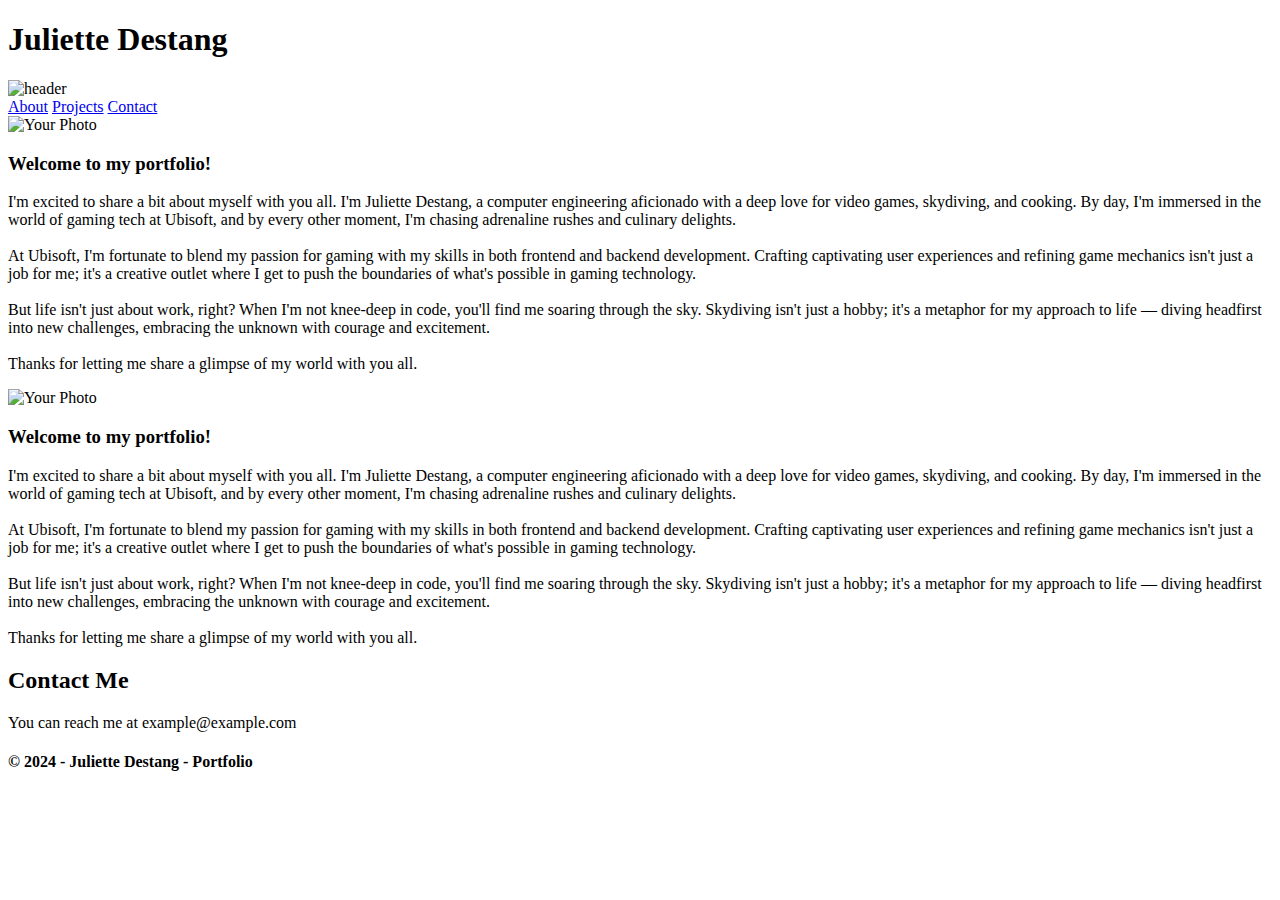
==== index.html @ 7670d622 "[ADD] index" ====
<!DOCTYPE html>
<html lang="en">

<head>
    <meta charset="UTF-8">
    <meta name="viewport" content="width=device-width, initial-scale=1.0">
    <title>Juliette Destang - Portfolio</title>
    <link rel="stylesheet" href="styles.css">
</head>

<body>
    <header>
        <div class="header-container">
        <h1 class="name-text">Juliette Destang</h1>
        <img class="header-photo" src="images/header.png" alt="header">
    </div>
    </header>

    <nav>
        <a href="#about" class="button">About</a>
        <a href="#projects" class="button">Projects</a>
        <a href="#contact" class="button">Contact</a>
    </nav>
    <div class="content">
        <section id="about">
            <div class="card">
                <div class="card-content">
                    <img class="profile-photo" src="images/me.png" alt="Your Photo">
                    <div class="about-text">
                        <h3>Welcome to my portfolio!<br></h3>
                        <p>I'm excited to share a bit about myself with you all. I'm Juliette Destang, a computer
                            engineering
                            aficionado with a deep love for video games, skydiving, and cooking. By day, I'm immersed in
                            the world of gaming tech at Ubisoft, and by every other moment, I'm chasing adrenaline
                            rushes and culinary delights.<br> <br>

                            At Ubisoft, I'm fortunate to blend my passion for gaming with my skills in both frontend and
                            backend development. Crafting captivating user experiences and refining game mechanics isn't
                            just a job for me; it's a creative outlet where I get to push the boundaries of what's
                            possible in gaming technology.<br> <br>

                            But life isn't just about work, right? When I'm not knee-deep in code, you'll find me
                            soaring through the sky. Skydiving isn't just a hobby; it's a metaphor for my approach to
                            life — diving headfirst into new challenges, embracing the unknown with courage and
                            excitement.<br> <br>

                            Thanks for letting me share a glimpse of my world with you all.</p>
                    </div>
                </div>
            </div>
        </section>

        <section id="projects">
            <div class="card">
                <div class="card-content">
                    <img class="profile-photo" src="images/me.png" alt="Your Photo">
                    <div class="about-text">
                        <h3>Welcome to my portfolio!<br></h3>
                        <p>I'm excited to share a bit about myself with you all. I'm Juliette Destang, a computer
                            engineering
                            aficionado with a deep love for video games, skydiving, and cooking. By day, I'm immersed in
                            the world of gaming tech at Ubisoft, and by every other moment, I'm chasing adrenaline
                            rushes and culinary delights.<br> <br>

                            At Ubisoft, I'm fortunate to blend my passion for gaming with my skills in both frontend and
                            backend development. Crafting captivating user experiences and refining game mechanics isn't
                            just a job for me; it's a creative outlet where I get to push the boundaries of what's
                            possible in gaming technology.<br> <br>

                            But life isn't just about work, right? When I'm not knee-deep in code, you'll find me
                            soaring through the sky. Skydiving isn't just a hobby; it's a metaphor for my approach to
                            life — diving headfirst into new challenges, embracing the unknown with courage and
                            excitement.<br> <br>

                            Thanks for letting me share a glimpse of my world with you all.</p>
                    </div>
                </div>
        </section>

        <section id="contact">
            <h2>Contact Me</h2>
            <p>You can reach me at example@example.com</p>
        </section>
    </div>
    <footer>
        <h4>&copy; 2024 - Juliette Destang - Portfolio</h4>
    </footer>

    <script src="script.js"></script>
</body>

</html>
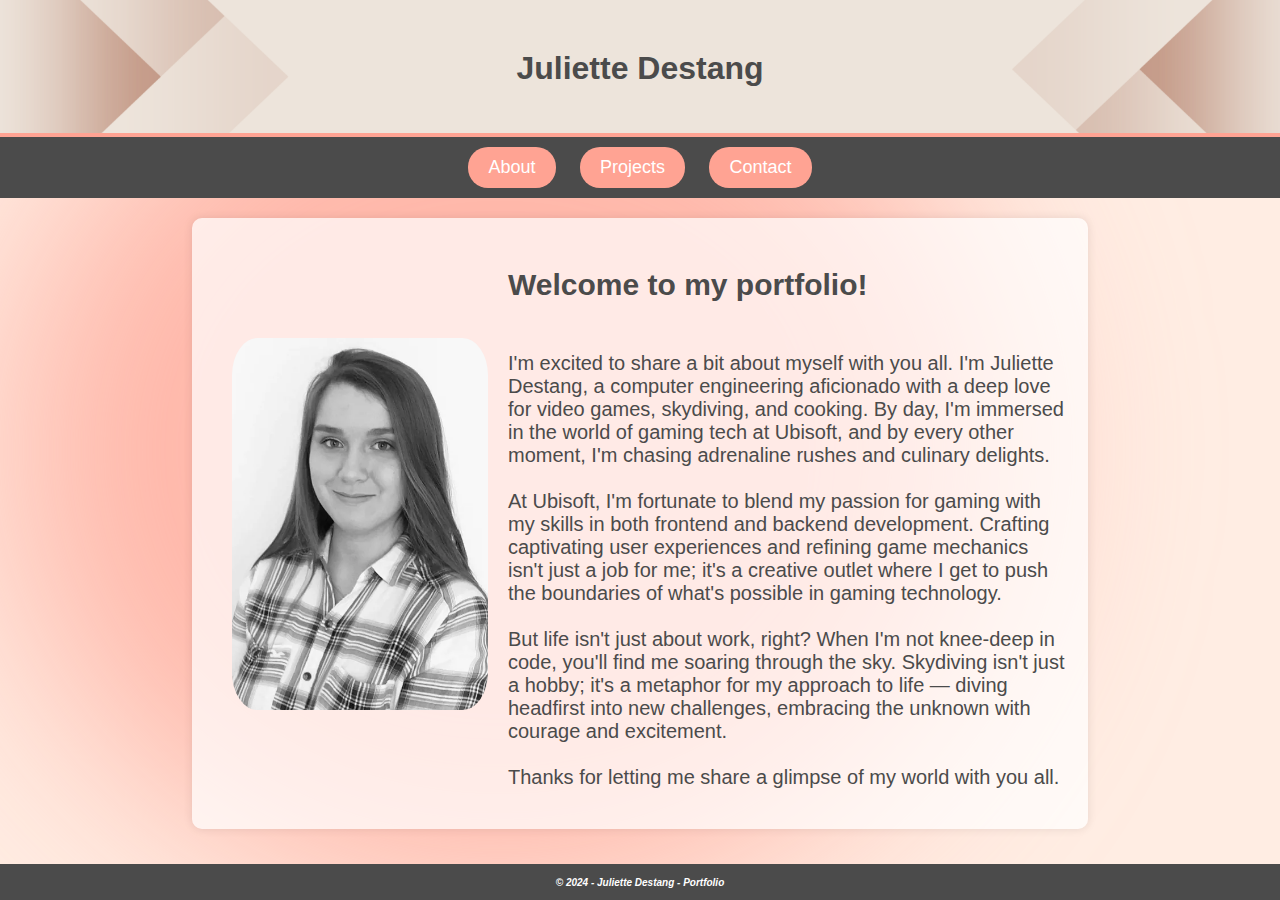
==== commit b2fa3098: "Add files via upload" ====
--- a/index.html
+++ b/index.html
@@ -2,91 +2,144 @@
 <html lang="en">
 
 <head>
+    <!-- Meta tags for character set and viewport -->
     <meta charset="UTF-8">
     <meta name="viewport" content="width=device-width, initial-scale=1.0">
+    <!-- Title of the page -->
     <title>Juliette Destang - Portfolio</title>
-    <link rel="stylesheet" href="styles.css">
+    <!-- External CSS files -->
+    <link rel="stylesheet" href="footer.css">
+    <link rel="stylesheet" href="common.css">
+    <link rel="stylesheet" href="header.css">
+    <link rel="stylesheet" href="card.css">
 </head>
 
 <body>
+    <!-- Background bubble -->
+    <div class="bubble"></div>
+    <!-- Header section -->
     <header>
         <div class="header-container">
-        <h1 class="name-text">Juliette Destang</h1>
-        <img class="header-photo" src="images/header.png" alt="header">
-    </div>
+            <!-- Header text and image -->
+            <h1 class="name-text">Juliette Destang</h1>
+            <img class="header-photo" src="images/header.png" alt="header">
+        </div>
     </header>
 
+    <!-- Navigation links -->
     <nav>
         <a href="#about" class="button">About</a>
         <a href="#projects" class="button">Projects</a>
         <a href="#contact" class="button">Contact</a>
     </nav>
+
+    <!-- Main content section -->
     <div class="content">
+        <!-- About section -->
         <section id="about">
+            <!-- About card -->
             <div class="card">
                 <div class="card-content">
+                    <!-- Profile photo and about text -->
                     <img class="profile-photo" src="images/me.png" alt="Your Photo">
                     <div class="about-text">
+                        <!-- Heading and paragraph -->
                         <h3>Welcome to my portfolio!<br></h3>
                         <p>I'm excited to share a bit about myself with you all. I'm Juliette Destang, a computer
-                            engineering
-                            aficionado with a deep love for video games, skydiving, and cooking. By day, I'm immersed in
-                            the world of gaming tech at Ubisoft, and by every other moment, I'm chasing adrenaline
-                            rushes and culinary delights.<br> <br>
-
-                            At Ubisoft, I'm fortunate to blend my passion for gaming with my skills in both frontend and
-                            backend development. Crafting captivating user experiences and refining game mechanics isn't
-                            just a job for me; it's a creative outlet where I get to push the boundaries of what's
-                            possible in gaming technology.<br> <br>
-
-                            But life isn't just about work, right? When I'm not knee-deep in code, you'll find me
-                            soaring through the sky. Skydiving isn't just a hobby; it's a metaphor for my approach to
-                            life — diving headfirst into new challenges, embracing the unknown with courage and
-                            excitement.<br> <br>
-
-                            Thanks for letting me share a glimpse of my world with you all.</p>
+                            engineering aficionado with a deep love for video games, skydiving, and cooking. By day, I'm
+                            immersed in the world of gaming tech at Ubisoft, and by every other moment, I'm chasing
+                            adrenaline rushes and culinary delights.<br> <br> At Ubisoft, I'm fortunate to blend my
+                            passion for gaming with my skills in both frontend and backend development. Crafting
+                            captivating user experiences and refining game mechanics isn't just a job for me; it's a
+                            creative outlet where I get to push the boundaries of what's possible in gaming
+                            technology.<br> <br> But life isn't just about work, right? When I'm not knee-deep in
+                            code, you'll find me soaring through the sky. Skydiving isn't just a hobby; it's a metaphor
+                            for my approach to life — diving headfirst into new challenges, embracing the unknown with
+                            courage and excitement.<br> <br> Thanks for letting me share a glimpse of my world with you
+                            all.</p>
                     </div>
                 </div>
             </div>
         </section>
 
+        <!-- Projects section -->
         <section id="projects">
+            <!-- LocalShirt card -->
             <div class="card">
                 <div class="card-content">
-                    <img class="profile-photo" src="images/me.png" alt="Your Photo">
                     <div class="about-text">
-                        <h3>Welcome to my portfolio!<br></h3>
-                        <p>I'm excited to share a bit about myself with you all. I'm Juliette Destang, a computer
-                            engineering
-                            aficionado with a deep love for video games, skydiving, and cooking. By day, I'm immersed in
-                            the world of gaming tech at Ubisoft, and by every other moment, I'm chasing adrenaline
-                            rushes and culinary delights.<br> <br>
-
-                            At Ubisoft, I'm fortunate to blend my passion for gaming with my skills in both frontend and
-                            backend development. Crafting captivating user experiences and refining game mechanics isn't
-                            just a job for me; it's a creative outlet where I get to push the boundaries of what's
-                            possible in gaming technology.<br> <br>
-
-                            But life isn't just about work, right? When I'm not knee-deep in code, you'll find me
-                            soaring through the sky. Skydiving isn't just a hobby; it's a metaphor for my approach to
-                            life — diving headfirst into new challenges, embracing the unknown with courage and
-                            excitement.<br> <br>
-
-                            Thanks for letting me share a glimpse of my world with you all.</p>
+                        <!-- Heading and paragraph with link -->
+                        <h3><a href="localshirt.html">LocalShirt</a><br></h3>
+                        <p>Introducing LocalShirt, the app transforming how we shop for clothes. By harnessing advanced
+                            image recognition, LocalShirt analyzes photos of fast fashion items, then suggests visually
+                            similar, eco-friendly alternatives from curated brands.<br><br> Users access detailed product
+                            information, including materials, pricing, and sustainability practices, aiding informed
+                            decisions. <br><br> With features like price comparison and wardrobe organization, LocalShirt
+                            supports budget-conscious and mindful shopping.<br><br> Engage with a community passionate
+                            about sustainable fashion and access educational resources to deepen your understanding. <br><br>
+                            LocalShirt: shop consciously, support sustainability.</p>
+                    </div>
+                    <!-- Profile photo of LocalShirt -->
+                    <img class="profile-photo" src="images/localshirt.png" alt="localshirt">
+                </div>
+            </div>
+            <!-- Bomberman card -->
+            <div class="card">
+                <div class="card-content">
+                    <!-- Profile photo of Bomberman and about text -->
+                    <img class="profile-photo" src="images/bomberman.png" alt="bomberman">
+                    <div class="about-text">
+                        <!-- Heading and paragraph with link -->
+                        <h3><a href="bomberman.html">Bomberman</a><br></h3>
+                        <p>In Bomberman, you control a character who navigates through a maze-like grid.<br><br> The
+                            objective is to strategically place bombs to destroy obstacles and enemies while avoiding
+                            getting caught in the bomb blasts yourself.<br><br> The goal varies depending on the mode
+                            you're playing, but usually involves defeating enemies or reaching a specific destination.
+                            Power-ups can enhance your abilities, like increasing bomb range or speed. Be careful though,
+                            because one wrong move can lead to blowing yourself up!</p>
                     </div>
                 </div>
+            </div>
+            <!-- Gomoku card -->
+            <div class="card">
+                <div class="card-content">
+                    <div class="about-text">
+                        <!-- Heading and paragraph with link -->
+                        <h3><a href="gomoku.html">Gomoku</a><br></h3>
+                        <p> Gomoku is a strategy board game similar to Tic-Tac-Toe, played on a grid where players try
+                            to get five of their pieces in a row.<br><br> The AI analyzes the game board, predicts
+                            opponent moves, and selects its own moves to maximize its chances of winning. It typically
+                            employs algorithms like minimax, alpha-beta pruning, or neural networks to make strategic
+                            decisions.</p>
+                    </div>
+                    <!-- Profile photo of Gomoku -->
+                    <img class="profile-photo" src="images/gomoku.jpg" alt="gomoku">
+                </div>
+            </div>
         </section>
 
+        <!-- Contact section -->
         <section id="contact">
+            <!-- Heading and contact information -->
             <h2>Contact Me</h2>
-            <p>You can reach me at example@example.com</p>
+            <p>Email: juliette.destang@epitech.eu<br> telephone: 06 47 43 81 23<br> adresse: 11 rue de la bièvre
+                92220 BAGNEUX FRANCE<br> </p>
         </section>
     </div>
+    <!-- Footer section -->
     <footer>
         <h4>&copy; 2024 - Juliette Destang - Portfolio</h4>
     </footer>
 
+    <!-- External JavaScript file -->
     <script src="script.js"></script>
+
+    <!-- JavaScript to scroll to the about section when the page loads -->
+    <script>
+        window.onload = function () {
+            window.location.href = "#about";
+        };
+    </script>
 </body>
 
-</html>+</html>
--- a/footer.css
+++ b/footer.css
@@ -0,0 +1,11 @@
+/* styles.css */
+
+footer {
+    background-color: #4b4b4b;
+    color: #fff;
+    text-align: center;
+    position: fixed;
+    bottom: 0;
+    height: 4vh;
+    width: 100%;
+}--- a/common.css
+++ b/common.css
@@ -0,0 +1,150 @@
+
+body {
+    font-family: 'Poppins', sans-serif;
+    margin: 0;
+    padding: 0;
+    background-color: #ffede3;
+    overflow-x: hidden;
+}
+
+h1 {
+    font-size: 70px;
+    color: #4b4b4b;
+}
+
+h2 {
+    font-size: 40px;
+    color: #4b4b4b;
+
+}
+
+h3 {
+    font-size: 30px;
+    font-weight: 800;
+    color: #4b4b4b;
+
+}
+
+h4 {
+    font-size: 10px;
+    font-style: italic;
+
+}
+
+a {
+    text-decoration: none;
+    color: #4b4b4b;
+
+}
+
+a:hover {
+    color: rgb(255, 255, 255);
+}
+
+a:active {
+    color:rgb(255, 163, 147);
+}
+
+p {
+    font-size: 20px;
+    color: #4b4b4b;
+
+}
+
+
+nav {
+    background-color: #4b4b4b;
+    padding: 10px 0;
+    text-align: center;
+}
+
+nav a {
+    color: #fff;
+    text-decoration: none;
+    margin: 0 10px;
+}
+
+section {
+    display: none;
+}
+
+section:target {
+    display: block;
+}
+
+section#about:target,
+section#projects:target,
+section#contact:target {
+    display: block;
+}
+
+.content{
+    display: flex;
+    align-items: center;
+    margin-left: 15vw;
+    margin-right: 15vw;
+}
+
+
+.button {
+    display: inline-block;
+    background-color: rgb(255, 163, 147);
+    color: white;
+    padding: 10px 20px;
+    text-decoration: none;
+    border-radius: 20px;
+    border: none;
+    font-family: Poppins, sans-serif;
+    font-size: 18px;
+    cursor: pointer;
+    transition: background-color 0.3s ease;
+}
+
+.back-button {
+    position: absolute;
+    top: 20px;
+    left: 20px;
+    width: 60px;
+    height: 60px;
+    background-color: rgba(0, 0, 0, 0.5);
+    border-radius: 50%;
+    display: flex;
+    justify-content: center;
+    align-items: center;
+    color: white;
+    font-size: 24px;
+    text-decoration: none;
+}
+
+.button:hover {
+    background-color: rgb(255, 218, 211);
+}
+
+.bubble {
+    position: absolute;
+    background-color: rgba(255, 163, 147, 0.726); /* You can change the color */
+    border-radius: 50%;
+    width: 1000px;
+    height: 900px;
+    animation: moveBubble 10s linear infinite; 
+    filter: blur(100px); 
+    z-index: -1;
+}
+
+@keyframes moveBubble {
+    0% {
+        left: 0px;
+        top: 50%;
+        transform: translateY(-50%);
+    }
+    50% {
+        left: calc(100% - 1000px);
+        top: 25%;
+        transform: translateY(-50%);
+    }
+    100% {
+        left: 0px;
+        top: 50%;
+        transform: translateY(-50%);
+    }
+}--- a/header.css
+++ b/header.css
@@ -0,0 +1,50 @@
+
+.header-container {
+    position: relative;
+    text-align: center;
+}
+
+.name-text {
+    margin-top: 4vw;
+    font-size: 2.5vw;
+}
+
+.header-photo{
+    width: 100vw;
+    height: auto;
+    max-width: 100%;
+}
+
+.header-bomberman {
+    background-color: rgb(216, 241, 253);
+    color: #fff;
+    padding: 10px 20px;
+    display: flex;
+    justify-content:center;
+    align-items: left;
+}
+
+.header-localshirt {
+    background-color: rgb(141, 214, 139);
+    color: #fff;
+    padding: 10px 20px;
+    display: flex;
+    justify-content:center;
+    align-items: left;
+}
+
+.header-gomoku {
+    background-color: rgb(161, 145, 132);
+    color: #fff;
+    padding: 10px 20px;
+    display: flex;
+    justify-content:center;
+    align-items: left;
+}
+
+
+header {
+    color: #fff;
+    background-color: rgb(255, 163, 147);
+    text-align: center;
+}--- a/card.css
+++ b/card.css
@@ -0,0 +1,43 @@
+
+.card {
+    margin-top: 20px;
+    margin-bottom: 50px;
+    padding: 20px;
+    background-color: #ffffffb4;
+    border-radius: 10px;
+    box-shadow: 0 0 10px rgba(0, 0, 0, 0.1);
+
+}
+
+.card-content {
+    display: flex;
+    align-items: center;
+}
+
+@media screen and (max-width: 1000px) {
+    .card-content {
+        flex-direction: column;
+    }
+}
+
+.profile-photo {
+    width: 20vw;
+    max-width: 300px;
+    height: auto;
+    border-radius: 10%; 
+    margin: 20px;
+}
+
+.name-text {
+    position: absolute;
+    top: 12%;
+    left: 50%;
+    transform: translate(-50%, -50%);
+}
+
+.about-text {
+    display: flex;
+    flex-direction: column;
+    justify-content: flex-start;
+    align-items: flex-start;
+}